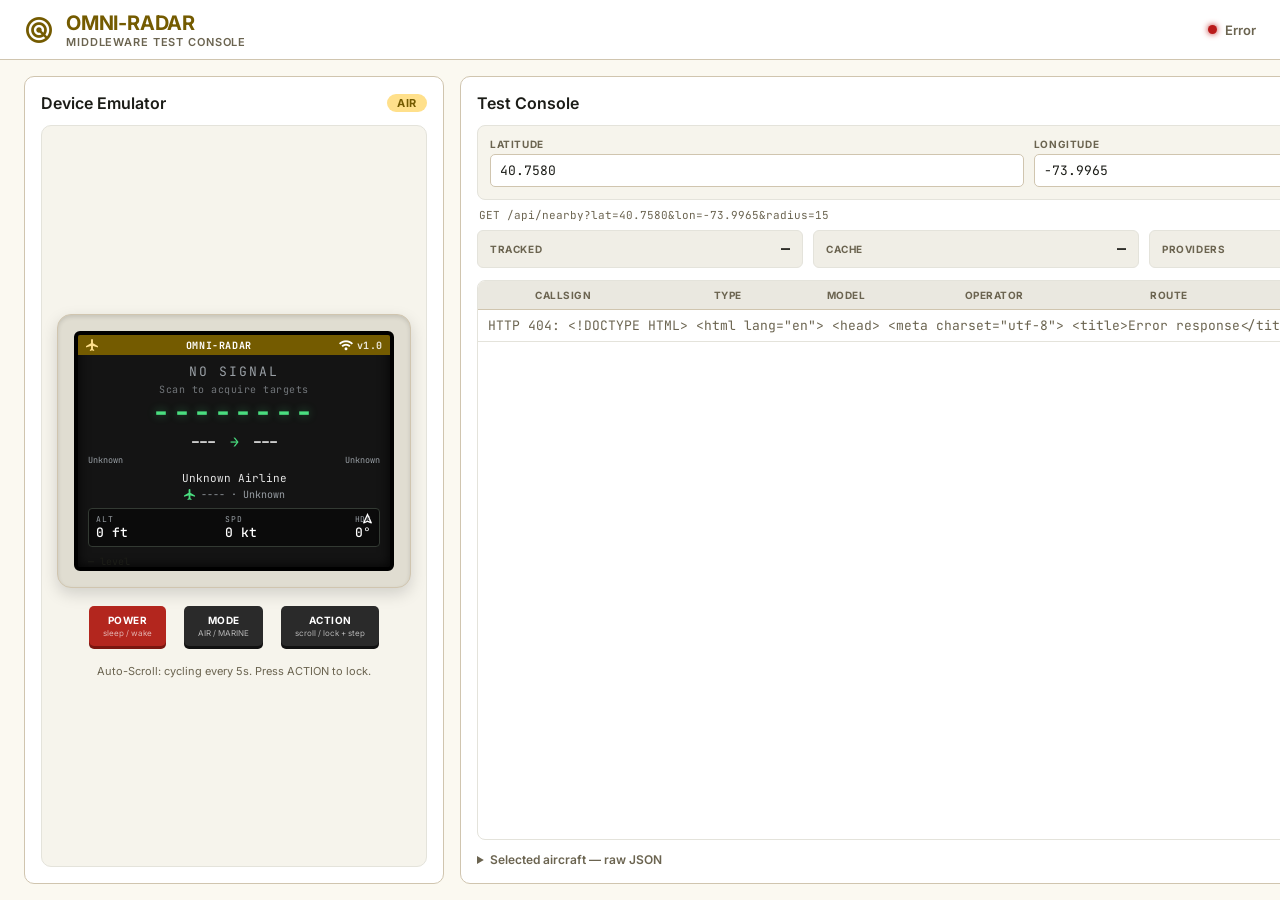
==== web/index.html @ ddadd993 "Initial commit: Local Traffic Radar middleware + web console Middleware (FastAPI): - OpenSky OAuth2 " ====
<!DOCTYPE html>
<html lang="en">
<head>
  <meta charset="utf-8" />
  <meta name="viewport" content="width=device-width, initial-scale=1.0" />
  <title>Omni-Radar Console</title>
  <link rel="preconnect" href="https://fonts.googleapis.com" />
  <link rel="preconnect" href="https://fonts.gstatic.com" crossorigin />
  <link href="https://fonts.googleapis.com/css2?family=Inter:wght@400;500;600;700&family=JetBrains+Mono:wght@400;500;700&display=swap" rel="stylesheet" />
  <link href="https://fonts.googleapis.com/css2?family=Material+Symbols+Outlined:opsz,wght,FILL,GRAD@20..48,100..700,0..1,-50..200&display=swap" rel="stylesheet" />
  <link rel="stylesheet" href="styles.css" />
</head>
<body>
  <header class="topbar">
    <div class="brand">
      <span class="material-symbols-outlined">radar</span>
      <div>
        <h1>OMNI-RADAR</h1>
        <p>Middleware Test Console</p>
      </div>
    </div>
    <div class="topbar-status" id="topStatus">
      <span class="dot dot-idle" id="connDot"></span>
      <span id="connText">Idle</span>
    </div>
  </header>

  <main class="workspace">
    <!-- LEFT: Device emulator -->
    <section class="panel device-panel">
      <div class="panel-head">
        <h2>Device Emulator</h2>
        <span class="pill" id="modePill">AIR</span>
      </div>

      <div class="device-stage">
        <div class="bezel">
          <!-- 320x240 LCD -->
          <div class="lcd" id="lcd">
            <div class="lcd-header">
              <span class="material-symbols-outlined lcd-mode-icon" id="lcdModeIcon">flight</span>
              <span class="lcd-title">OMNI-RADAR</span>
              <span class="lcd-wifi">
                <span class="material-symbols-outlined">wifi</span>
                <span class="lcd-ver">v1.0</span>
              </span>
            </div>

            <div class="lcd-body" id="lcdBody">
              <div class="lcd-empty" id="lcdEmpty">NO SIGNAL<br /><small>Scan to acquire targets</small></div>

              <div class="lcd-card" id="lcdCard" hidden>
                <div class="lcd-emergency" id="lcdEmergency" hidden>⚠ EMERGENCY</div>
                <div class="lcd-callsign" id="lcdCallsign">--------</div>
                <div class="lcd-route">
                  <span id="lcdOrigin">---</span>
                  <span class="arrow">→</span>
                  <span id="lcdDest">---</span>
                </div>
                <div class="lcd-route-names">
                  <span id="lcdOriginName">Unknown</span>
                  <span id="lcdDestName">Unknown</span>
                </div>

                <div class="lcd-airline" id="lcdAirline">Unknown Airline</div>
                <div class="lcd-model">
                  <span class="material-symbols-outlined" id="lcdTypeIcon">flight</span>
                  <span id="lcdModel">---- · Unknown</span>
                </div>

                <div class="lcd-telemetry">
                  <div><label>ALT</label><span id="lcdAlt">0 ft</span></div>
                  <div><label>SPD</label><span id="lcdSpd">0 kt</span></div>
                  <div class="lcd-hdg"><label>HDG</label><span id="lcdHdg">0°</span>
                    <span class="material-symbols-outlined hdg-arrow" id="lcdHdgArrow">navigation</span>
                  </div>
                </div>

                <div class="lcd-footer-row">
                  <span class="lcd-vspd" id="lcdVspd">— level</span>
                  <span class="lcd-badges" id="lcdBadges"></span>
                </div>
              </div>
            </div>

            <div class="lcd-footer">
              <span id="lcdIndex">0 / 0 TRACKED</span>
              <span class="lcd-mode-badge" id="lcdTrackMode">AUTO-CYCLING</span>
            </div>

            <div class="lcd-off" id="lcdOff" hidden></div>
          </div>
        </div>

        <div class="buttons">
          <button class="hw-btn hw-power" id="btnPower">
            <span>POWER</span><small>sleep / wake</small>
          </button>
          <button class="hw-btn" id="btnMode">
            <span>MODE</span><small>AIR / MARINE</small>
          </button>
          <button class="hw-btn" id="btnAction">
            <span>ACTION</span><small>scroll / lock + step</small>
          </button>
        </div>
        <p class="hint" id="actionHint">Auto-Scroll: cycling every 5s. Press ACTION to lock.</p>
      </div>
    </section>

    <!-- RIGHT: Test console -->
    <section class="panel console-panel">
      <div class="panel-head">
        <h2>Test Console</h2>
        <label class="live-toggle">
          <input type="checkbox" id="liveToggle" /> Auto-refresh 30s
        </label>
      </div>

      <div class="request-bar">
        <div class="field"><label>Latitude</label><input id="inLat" value="40.7580" /></div>
        <div class="field"><label>Longitude</label><input id="inLon" value="-73.9965" /></div>
        <div class="field small"><label>Radius (mi)</label><input id="inRadius" value="15" /></div>
        <button class="scan-btn" id="btnScan">
          <span class="material-symbols-outlined">radar</span> SCAN
        </button>
      </div>
      <div class="request-url" id="requestUrl">GET /api/nearby?lat=40.7580&lon=-73.9965&radius=15</div>

      <div class="status-strip">
        <div class="stat"><label>Tracked</label><span id="statTracked">—</span></div>
        <div class="stat"><label>Cache</label><span id="statCache">—</span></div>
        <div class="stat providers"><label>Providers</label>
          <span id="statProviders" class="provider-dots">—</span>
        </div>
        <div class="stat"><label>Updated</label><span id="statUpdated">—</span></div>
      </div>

      <div class="table-wrap">
        <table class="aircraft-table">
          <thead>
            <tr>
              <th></th><th>Callsign</th><th>Type</th><th>Model</th>
              <th>Operator</th><th>Route</th>
              <th class="num">Alt</th><th class="num">Spd</th><th class="num">V/S</th>
              <th>Class</th><th>Flag</th>
            </tr>
          </thead>
          <tbody id="aircraftBody">
            <tr class="empty-row"><td colspan="11">No data — press SCAN.</td></tr>
          </tbody>
        </table>
      </div>

      <details class="raw-json">
        <summary>Selected aircraft — raw JSON</summary>
        <pre id="rawJson">// select an aircraft</pre>
      </details>
    </section>
  </main>

  <script src="app.js"></script>
</body>
</html>
---- web/styles.css ----
/* ── Omni-Radar console — cream/gold chrome, dark green-phosphor LCD ── */
:root {
  --bg: #fbf9f1;
  --panel: #ffffff;
  --panel-low: #f6f4ec;
  --container: #f0eee6;
  --container-high: #eae8e0;
  --border: #d0c5af;
  --border-soft: #e4e3db;
  --text: #1b1c17;
  --text-muted: #6b6450;
  --primary: #745b00;
  --primary-bright: #b8860b;
  --gold: #ebc246;
  --gold-soft: #ffe08b;
  --error: #ba1a1a;
  --error-soft: #ffdad6;
  --ok: #16a34a;
  --warn: #ca8a04;

  /* operator class chips */
  --c-commercial: #2563eb;
  --c-cargo: #d97706;
  --c-private: #6b7280;
  --c-military: #4d7c0f;
  --c-government: #0d9488;
  --c-unknown: #9ca3af;

  /* LCD */
  --lcd-bg: #141414;
  --lcd-green: #4ade80;
  --lcd-dim: #9aa0a6;
  --lcd-line: #333a33;
}

* { box-sizing: border-box; }
html, body { margin: 0; height: 100%; }
body {
  background: var(--bg);
  color: var(--text);
  font-family: "Inter", system-ui, sans-serif;
  font-size: 14px;
  display: flex;
  flex-direction: column;
}
.material-symbols-outlined { font-variation-settings: "wght" 500, "opsz" 24; }

/* ── Top bar ── */
.topbar {
  height: 60px;
  display: flex;
  align-items: center;
  justify-content: space-between;
  padding: 0 24px;
  background: var(--panel);
  border-bottom: 1px solid var(--border);
}
.brand { display: flex; align-items: center; gap: 12px; }
.brand .material-symbols-outlined { color: var(--primary); font-size: 30px; }
.brand h1 { margin: 0; font-size: 20px; font-weight: 700; letter-spacing: -0.01em; color: var(--primary); }
.brand p { margin: 0; font-size: 11px; text-transform: uppercase; letter-spacing: 0.08em; color: var(--text-muted); font-weight: 600; }
.topbar-status { display: flex; align-items: center; gap: 8px; font-size: 13px; font-weight: 600; color: var(--text-muted); }

.dot { width: 9px; height: 9px; border-radius: 50%; display: inline-block; }
.dot-idle { background: var(--c-unknown); }
.dot-ok { background: var(--ok); box-shadow: 0 0 6px var(--ok); }
.dot-busy { background: var(--gold); box-shadow: 0 0 6px var(--gold); }
.dot-err { background: var(--error); box-shadow: 0 0 6px var(--error); }

/* ── Workspace ── */
.workspace {
  flex: 1;
  display: grid;
  grid-template-columns: minmax(420px, 40%) 1fr;
  gap: 16px;
  padding: 16px 24px;
  overflow: hidden;
}
.panel {
  background: var(--panel);
  border: 1px solid var(--border);
  border-radius: 10px;
  padding: 16px;
  display: flex;
  flex-direction: column;
  min-height: 0;
}
.panel-head { display: flex; align-items: center; justify-content: space-between; margin-bottom: 12px; }
.panel-head h2 { margin: 0; font-size: 16px; font-weight: 600; }
.pill { background: var(--gold-soft); color: var(--primary); padding: 2px 10px; border-radius: 999px; font-size: 11px; font-weight: 700; letter-spacing: 0.05em; }

/* ── Device emulator ── */
.device-stage { flex: 1; display: flex; flex-direction: column; align-items: center; justify-content: center; gap: 18px; background: var(--panel-low); border: 1px solid var(--border-soft); border-radius: 10px; padding: 24px; }
.bezel {
  background: #e0ddd1;
  padding: 16px;
  border-radius: 14px;
  border: 1px solid var(--border);
  box-shadow: inset 0 2px 4px rgba(0,0,0,.12), 0 6px 16px rgba(0,0,0,.15);
}
.lcd {
  position: relative;
  width: 320px; height: 240px;
  background: var(--lcd-bg);
  border: 4px solid #000;
  border-radius: 6px;
  overflow: hidden;
  display: flex; flex-direction: column;
  font-family: "JetBrains Mono", monospace;
  box-shadow: inset 0 0 12px rgba(0,0,0,.85);
}
.lcd-header {
  display: flex; align-items: center; justify-content: space-between;
  background: var(--primary); color: #fff;
  padding: 3px 7px; font-size: 10px; font-weight: 700; letter-spacing: 0.06em;
}
.lcd-header .material-symbols-outlined { font-size: 14px; }
.lcd-mode-icon { color: var(--gold-soft); }
.lcd-wifi { display: flex; align-items: center; gap: 4px; }
.lcd-ver { opacity: .85; }

.lcd-body { flex: 1; position: relative; padding: 8px 10px; display: flex; flex-direction: column; justify-content: center; }
.lcd-empty { text-align: center; color: var(--lcd-dim); font-size: 13px; letter-spacing: 0.15em; }
.lcd-empty small { font-size: 10px; letter-spacing: 0.05em; opacity: .7; }

.lcd-card { display: flex; flex-direction: column; gap: 3px; }
.lcd-emergency { background: var(--error); color: #fff; text-align: center; font-weight: 700; font-size: 11px; padding: 2px; border-radius: 3px; letter-spacing: 0.1em; }
.lcd-callsign { color: var(--lcd-green); font-size: 30px; font-weight: 700; text-align: center; letter-spacing: 0.08em; line-height: 1.05; text-shadow: 0 0 10px rgba(74,222,128,.45); }
.lcd-route { text-align: center; color: #fff; font-size: 15px; font-weight: 500; }
.lcd-route .arrow { color: var(--lcd-green); margin: 0 4px; }
.lcd-route-names { display: flex; justify-content: space-between; color: var(--lcd-dim); font-size: 8.5px; margin-top: -1px; }
.lcd-route-names span { max-width: 48%; white-space: nowrap; overflow: hidden; text-overflow: ellipsis; }

.lcd-airline { text-align: center; color: #e7e7e7; font-size: 11px; margin-top: 2px; }
.lcd-model { display: flex; align-items: center; justify-content: center; gap: 5px; color: var(--lcd-dim); font-size: 10px; }
.lcd-model .material-symbols-outlined { font-size: 13px; color: var(--lcd-green); }

.lcd-telemetry { display: flex; justify-content: space-between; gap: 6px; background: rgba(0,0,0,.45); border: 1px solid var(--lcd-line); border-radius: 4px; padding: 5px 7px; margin-top: 4px; }
.lcd-telemetry > div { display: flex; flex-direction: column; }
.lcd-telemetry label { color: var(--lcd-dim); font-size: 8px; letter-spacing: 0.1em; }
.lcd-telemetry span { color: #fff; font-size: 13px; font-weight: 500; }
.lcd-hdg { position: relative; }
.hdg-arrow { position: absolute; right: -2px; top: -2px; font-size: 13px; color: var(--lcd-green); }

.lcd-footer-row { display: flex; align-items: center; justify-content: space-between; margin-top: 4px; min-height: 16px; }
.lcd-vspd { font-size: 10px; font-weight: 500; }
.lcd-vspd.climb { color: var(--lcd-green); }
.lcd-vspd.descent { color: var(--gold); }
.lcd-vspd.level { color: var(--lcd-dim); }
.lcd-badges { display: flex; gap: 3px; }
.lcd-badges .chip { font-size: 8px; padding: 1px 5px; border-radius: 3px; font-weight: 700; color: #fff; letter-spacing: 0.04em; }

.lcd-footer { display: flex; align-items: center; justify-content: space-between; background: #222; color: #8a8a8a; padding: 3px 7px; font-size: 9px; border-top: 1px solid #444; }
.lcd-mode-badge { color: var(--lcd-green); font-weight: 700; }
.lcd-mode-badge.lock { color: var(--gold); }

.lcd-off { position: absolute; inset: 0; background: #050505; }
.lcd.alert { border-color: var(--error); box-shadow: inset 0 0 12px rgba(0,0,0,.85), 0 0 0 2px var(--error); }

/* ── Hardware buttons ── */
.buttons { display: flex; gap: 18px; }
.hw-btn {
  display: flex; flex-direction: column; align-items: center; gap: 2px;
  background: #2a2a2a; color: #fff; border: none;
  padding: 8px 14px; border-radius: 5px; cursor: pointer;
  box-shadow: 0 3px 0 #111; transition: all .08s;
  font-family: inherit;
}
.hw-btn span { font-size: 10px; font-weight: 700; letter-spacing: 0.05em; }
.hw-btn small { font-size: 8px; opacity: .65; }
.hw-btn:active { box-shadow: 0 0 0 #111; transform: translateY(3px); }
.hw-power { background: #b3261e; box-shadow: 0 3px 0 #7a160f; }
.hw-power:active { box-shadow: 0 0 0 #7a160f; }
.hw-btn.active { outline: 2px solid var(--gold); }
.hint { font-size: 11px; color: var(--text-muted); margin: 0; text-align: center; }

/* ── Request bar ── */
.request-bar { display: flex; gap: 10px; align-items: flex-end; background: var(--panel-low); border: 1px solid var(--border-soft); border-radius: 8px; padding: 12px; }
.field { flex: 1; display: flex; flex-direction: column; gap: 4px; }
.field.small { flex: 0 0 110px; }
.field label { font-size: 10px; text-transform: uppercase; letter-spacing: 0.06em; color: var(--text-muted); font-weight: 700; }
.field input { width: 100%; background: #fff; border: 1px solid var(--border); border-radius: 5px; padding: 7px 9px; font-family: "JetBrains Mono", monospace; font-size: 13px; color: var(--text); }
.field input:focus { outline: none; border-color: var(--primary); box-shadow: 0 0 0 2px rgba(116,91,0,.2); }
.scan-btn { display: flex; align-items: center; gap: 6px; background: var(--primary); color: #fff; border: none; border-radius: 5px; padding: 9px 18px; font-weight: 700; letter-spacing: 0.05em; cursor: pointer; height: 36px; }
.scan-btn:hover { background: var(--primary-bright); }
.scan-btn .material-symbols-outlined { font-size: 18px; }
.request-url { font-family: "JetBrains Mono", monospace; font-size: 11px; color: var(--text-muted); margin: 8px 2px; word-break: break-all; }

/* ── Status strip ── */
.status-strip { display: flex; gap: 10px; margin-bottom: 12px; }
.stat { flex: 1; display: flex; align-items: center; justify-content: space-between; background: var(--container); border: 1px solid var(--border-soft); border-radius: 6px; padding: 8px 12px; }
.stat label { font-size: 10px; text-transform: uppercase; letter-spacing: 0.06em; color: var(--text-muted); font-weight: 700; }
.stat span { font-family: "JetBrains Mono", monospace; font-weight: 700; font-size: 15px; }
.provider-dots { display: flex; gap: 6px; font-size: 11px; align-items: center; }
.provider-dots .pdot { display: inline-flex; align-items: center; gap: 3px; font-family: "Inter"; font-weight: 600; font-size: 11px; }

/* ── Aircraft table ── */
.table-wrap { flex: 1; border: 1px solid var(--border-soft); border-radius: 8px; overflow: auto; min-height: 0; }
.live-toggle { font-size: 12px; color: var(--text-muted); display: flex; align-items: center; gap: 6px; }
.aircraft-table { width: 100%; border-collapse: collapse; white-space: nowrap; }
.aircraft-table thead th {
  position: sticky; top: 0; background: var(--container-high);
  text-align: left; font-size: 10px; text-transform: uppercase; letter-spacing: 0.05em;
  color: var(--text-muted); font-weight: 700; padding: 8px 10px; border-bottom: 1px solid var(--border);
}
.aircraft-table th.num, .aircraft-table td.num { text-align: right; }
.aircraft-table tbody td { padding: 7px 10px; font-size: 13px; border-bottom: 1px solid var(--border-soft); font-family: "JetBrains Mono", monospace; }
.aircraft-table tbody tr { cursor: pointer; }
.aircraft-table tbody tr:hover { background: var(--panel-low); }
.aircraft-table tbody tr.selected { background: var(--gold-soft); }
.aircraft-table tbody tr.emergency { background: var(--error-soft); }
.aircraft-table tbody tr.emergency.selected { background: #ffc9c4; }
.aircraft-table tbody tr.grounded { opacity: .55; }
.aircraft-table .cs { font-weight: 700; color: var(--primary); font-family: "Inter"; }
.aircraft-table .ti .material-symbols-outlined { font-size: 18px; color: var(--text-muted); }
.empty-row td { text-align: center; color: var(--text-muted); padding: 24px; font-family: "Inter"; }
.vs-climb { color: var(--ok); }
.vs-descent { color: var(--warn); }
.vs-level { color: var(--text-muted); }

.chip { font-size: 10px; padding: 2px 7px; border-radius: 4px; font-weight: 700; color: #fff; font-family: "Inter"; letter-spacing: 0.03em; }
.chip-commercial { background: var(--c-commercial); }
.chip-cargo { background: var(--c-cargo); }
.chip-private { background: var(--c-private); }
.chip-military { background: var(--c-military); }
.chip-government { background: var(--c-government); }
.chip-unknown { background: var(--c-unknown); }
.flag { font-size: 10px; font-weight: 700; font-family: "Inter"; }
.flag-emergency { color: var(--error); }
.flag-special { color: var(--primary-bright); }

/* ── Raw JSON ── */
.raw-json { margin-top: 12px; }
.raw-json summary { cursor: pointer; font-size: 12px; font-weight: 600; color: var(--text-muted); }
.raw-json pre { background: var(--lcd-bg); color: #cfe9d8; font-family: "JetBrains Mono", monospace; font-size: 11px; padding: 12px; border-radius: 6px; overflow: auto; max-height: 220px; margin-top: 8px; }

@media (max-width: 1080px) {
  .workspace { grid-template-columns: 1fr; overflow: auto; }
}
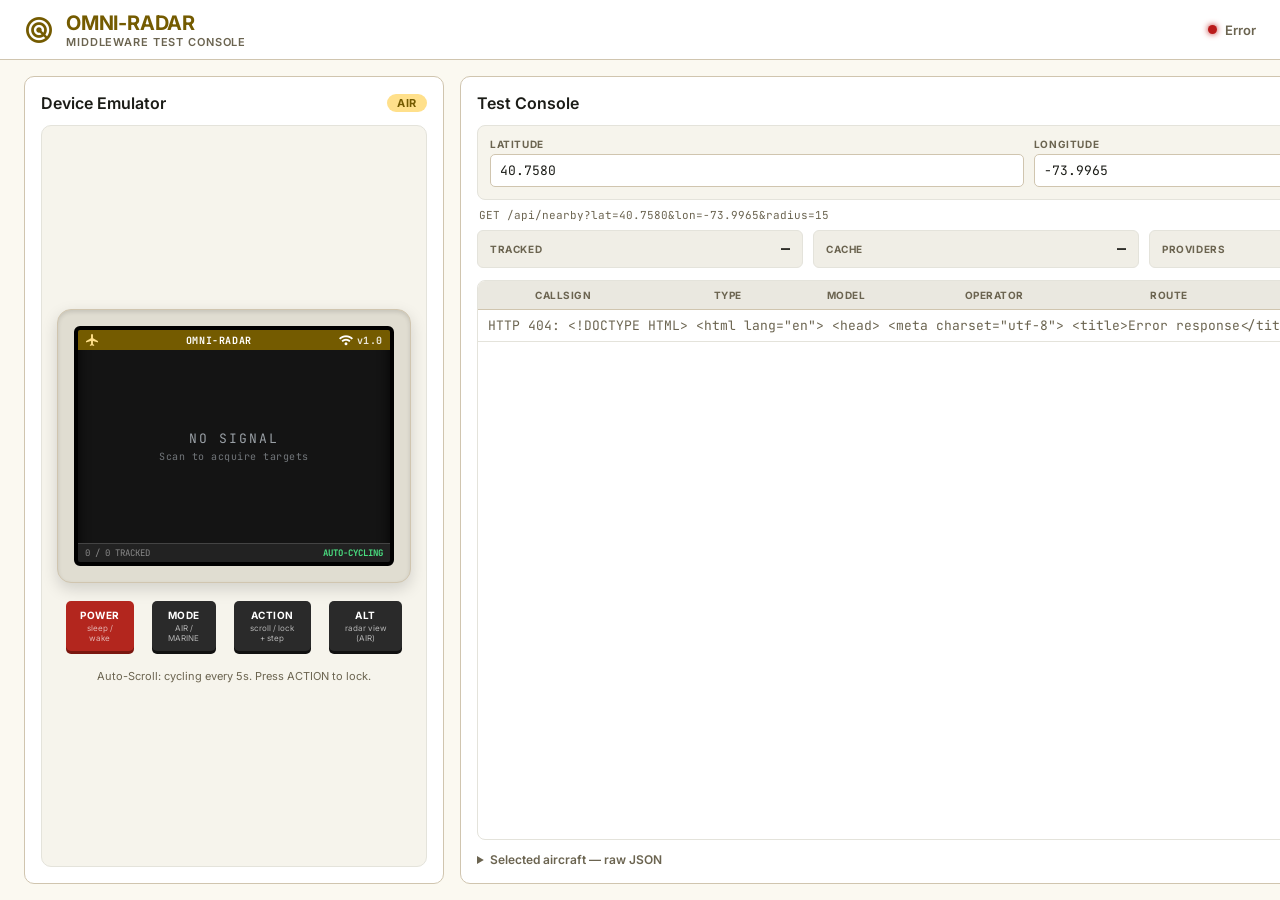
==== commit 0d14633d: "Add ALT radar view to web console + expose lat/lon in payload - Payload: add latitude/longitude (fro" ====
--- a/web/index.html
+++ b/web/index.html
@@ -48,6 +48,25 @@
 
             <div class="lcd-body" id="lcdBody">
               <div class="lcd-empty" id="lcdEmpty">NO SIGNAL<br /><small>Scan to acquire targets</small></div>
+
+              <div class="lcd-radar" id="lcdRadar" hidden>
+                <div class="radar-scope">
+                  <div class="radar-ring outer"></div>
+                  <div class="radar-ring mid"></div>
+                  <div class="radar-cross h"></div>
+                  <div class="radar-cross v"></div>
+                  <span class="radar-lbl rn">N</span>
+                  <span class="radar-lbl re">E</span>
+                  <span class="radar-lbl rs">S</span>
+                  <span class="radar-lbl rw">W</span>
+                  <span class="radar-range" id="radarRange">15 mi</span>
+                  <div class="radar-user"><span class="material-symbols-outlined">person_pin_circle</span></div>
+                  <div class="radar-plane" id="radarPlane" hidden>
+                    <span class="material-symbols-outlined plane-glyph" id="radarPlaneIcon">flight</span>
+                  </div>
+                  <div class="radar-plane-info" id="radarPlaneInfo" hidden></div>
+                </div>
+              </div>
 
               <div class="lcd-card" id="lcdCard" hidden>
                 <div class="lcd-emergency" id="lcdEmergency" hidden>⚠ EMERGENCY</div>
@@ -101,6 +120,9 @@
           </button>
           <button class="hw-btn" id="btnAction">
             <span>ACTION</span><small>scroll / lock + step</small>
+          </button>
+          <button class="hw-btn" id="btnAlt">
+            <span>ALT</span><small>radar view (AIR)</small>
           </button>
         </div>
         <p class="hint" id="actionHint">Auto-Scroll: cycling every 5s. Press ACTION to lock.</p>
--- a/web/styles.css
+++ b/web/styles.css
@@ -34,6 +34,7 @@
 }
 
 * { box-sizing: border-box; }
+[hidden] { display: none !important; }
 html, body { margin: 0; height: 100%; }
 body {
   background: var(--bg);
@@ -156,6 +157,28 @@
 
 .lcd-off { position: absolute; inset: 0; background: #050505; }
 .lcd.alert { border-color: var(--error); box-shadow: inset 0 0 12px rgba(0,0,0,.85), 0 0 0 2px var(--error); }
+
+/* ── Radar view ── */
+.lcd-radar { position: absolute; inset: 0; display: flex; align-items: center; justify-content: center; }
+.radar-scope { position: relative; width: 168px; height: 168px; }
+.radar-ring { position: absolute; border-radius: 50%; border: 1px solid var(--lcd-line); }
+.radar-ring.outer { inset: 0; border-color: rgba(74,222,128,.4); }
+.radar-ring.mid { inset: 25%; }
+.radar-cross { position: absolute; background: var(--lcd-line); }
+.radar-cross.h { left: 0; right: 0; top: 50%; height: 1px; }
+.radar-cross.v { top: 0; bottom: 0; left: 50%; width: 1px; }
+.radar-lbl { position: absolute; color: var(--lcd-dim); font-size: 9px; font-weight: 700; transform: translate(-50%, -50%); }
+.radar-lbl.rn { left: 50%; top: -2px; color: var(--lcd-green); }
+.radar-lbl.rs { left: 50%; top: calc(100% + 2px); }
+.radar-lbl.re { left: calc(100% + 4px); top: 50%; }
+.radar-lbl.rw { left: -4px; top: 50%; }
+.radar-range { position: absolute; right: 2px; bottom: -2px; transform: translateY(100%); color: var(--lcd-dim); font-size: 8px; }
+.radar-user { position: absolute; left: 50%; top: 50%; transform: translate(-50%, -50%); color: #fff; }
+.radar-user .material-symbols-outlined { font-size: 18px; }
+.radar-plane { position: absolute; transform: translate(-50%, -50%); }
+.radar-plane .plane-glyph { font-size: 16px; color: var(--lcd-green); text-shadow: 0 0 6px rgba(74,222,128,.6); display: block; }
+.radar-plane-info { position: absolute; color: #fff; font-size: 8px; line-height: 1.15; white-space: nowrap; text-shadow: 0 0 3px #000; pointer-events: none; }
+.radar-plane-info b { color: var(--lcd-green); font-weight: 700; }
 
 /* ── Hardware buttons ── */
 .buttons { display: flex; gap: 18px; }
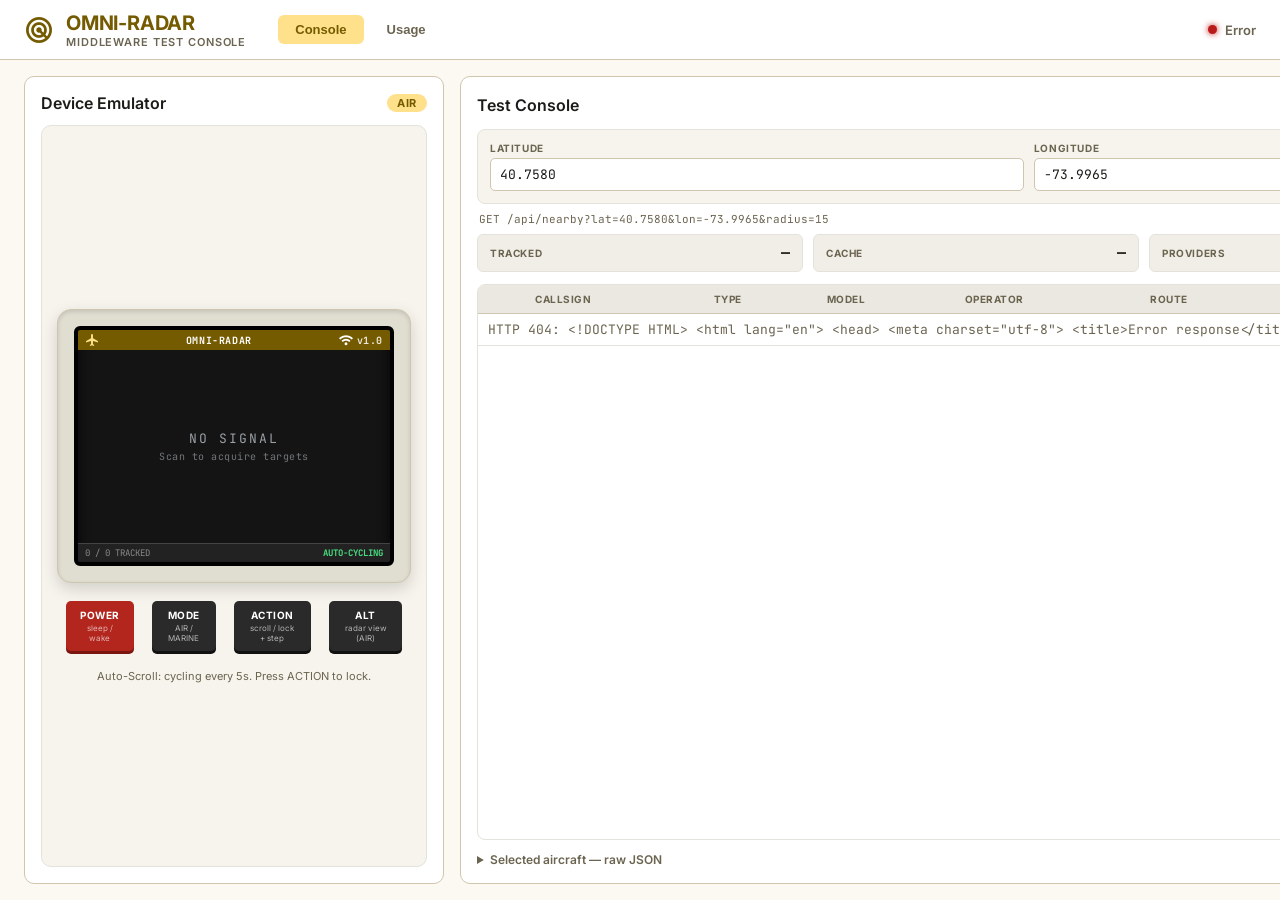
==== commit c739467b: "Add usage metrics, OpenSky credit tracking + adaptive polling, DevGuide Metrics & monitoring: - New " ====
--- a/web/index.html
+++ b/web/index.html
@@ -19,13 +19,17 @@
         <p>Middleware Test Console</p>
       </div>
     </div>
+    <div class="topbar-nav">
+      <button class="nav-btn active" id="navConsole">Console</button>
+      <button class="nav-btn" id="navUsage">Usage</button>
+    </div>
     <div class="topbar-status" id="topStatus">
       <span class="dot dot-idle" id="connDot"></span>
       <span id="connText">Idle</span>
     </div>
   </header>
 
-  <main class="workspace">
+  <main class="workspace" id="consoleView">
     <!-- LEFT: Device emulator -->
     <section class="panel device-panel">
       <div class="panel-head">
@@ -133,9 +137,11 @@
     <section class="panel console-panel">
       <div class="panel-head">
         <h2>Test Console</h2>
-        <label class="live-toggle">
-          <input type="checkbox" id="liveToggle" /> Auto-refresh 30s
-        </label>
+        <div class="live-controls">
+          <label class="live-toggle"><input type="checkbox" id="liveToggle" /> Live</label>
+          <span class="poll-field">every <input id="pollInterval" type="number" min="5" value="30" /> s</span>
+          <span id="pollInfo" class="poll-info"></span>
+        </div>
       </div>
 
       <div class="request-bar">
@@ -180,6 +186,73 @@
     </section>
   </main>
 
+  <!-- USAGE VIEW -->
+  <main class="usage-view" id="usageView" hidden>
+    <div class="usage-head">
+      <div>
+        <h2>API Usage &amp; Local Savings</h2>
+        <p class="usage-sub">Session counters since startup / last reset. <span id="usageUptime"></span></p>
+        <p class="usage-sub" id="recPoll"></p>
+      </div>
+      <div class="usage-actions">
+        <label class="live-toggle"><input type="checkbox" id="usageLive" checked /> Auto-refresh 5s</label>
+        <button class="ghost-btn" id="btnUsageRefresh"><span class="material-symbols-outlined">refresh</span> Refresh</button>
+        <button class="ghost-btn danger" id="btnUsageReset"><span class="material-symbols-outlined">restart_alt</span> Reset</button>
+      </div>
+    </div>
+
+    <!-- Headline cards -->
+    <div class="headline-cards">
+      <div class="hcard">
+        <label>External API calls</label>
+        <span class="big" id="hExternal">0</span>
+        <small>OpenSky + adsbdb + FlightAware</small>
+      </div>
+      <div class="hcard good">
+        <label>Calls avoided locally</label>
+        <span class="big" id="hAvoided">0</span>
+        <small id="hAvoidedDetail">cache + filtering</small>
+      </div>
+      <div class="hcard accent">
+        <label>Served locally</label>
+        <span class="big" id="hRatio">—</span>
+        <small>of all route lookups</small>
+      </div>
+      <div class="hcard warn">
+        <label>FlightAware calls</label>
+        <span class="big" id="hFa">0</span>
+        <small>free tier ≈ 20k/mo</small>
+      </div>
+    </div>
+
+    <div class="usage-grid">
+      <!-- External providers -->
+      <section class="panel">
+        <div class="panel-head"><h3>External providers (cost)</h3></div>
+        <table class="usage-table">
+          <thead><tr><th>Provider</th><th class="num">Requests</th><th class="num">Found</th><th class="num">Not found</th><th class="num">429</th><th class="num">Errors</th></tr></thead>
+          <tbody id="providerRows"></tbody>
+        </table>
+        <p class="usage-note" id="openskyNote"></p>
+        <p class="usage-note" id="openskyCredits"></p>
+      </section>
+
+      <!-- Local savings -->
+      <section class="panel">
+        <div class="panel-head"><h3>Served locally (free)</h3></div>
+        <ul class="savings-list" id="savingsList"></ul>
+      </section>
+    </div>
+
+    <section class="panel usage-bars">
+      <div class="panel-head"><h3>Route lookups: made vs. avoided</h3></div>
+      <div class="bar-row"><label>Cache hits</label><div class="bar"><span id="barCache"></span></div><b id="numCache">0</b></div>
+      <div class="bar-row"><label>Filtered (grounded)</label><div class="bar"><span id="barFiltered"></span></div><b id="numFiltered">0</b></div>
+      <div class="bar-row"><label>Provider calls</label><div class="bar"><span class="bar-cost" id="barCalls"></span></div><b id="numCalls">0</b></div>
+      <p class="usage-note">Each cache hit and each filtered plane is one route lookup we did <em>not</em> send to a provider.</p>
+    </section>
+  </main>
+
   <script src="app.js"></script>
 </body>
 </html>
--- a/web/styles.css
+++ b/web/styles.css
@@ -220,6 +220,10 @@
 /* ── Aircraft table ── */
 .table-wrap { flex: 1; border: 1px solid var(--border-soft); border-radius: 8px; overflow: auto; min-height: 0; }
 .live-toggle { font-size: 12px; color: var(--text-muted); display: flex; align-items: center; gap: 6px; }
+.live-controls { display: flex; align-items: center; gap: 10px; }
+.poll-field { font-size: 12px; color: var(--text-muted); display: flex; align-items: center; gap: 4px; }
+.poll-field input { width: 52px; background: #fff; border: 1px solid var(--border); border-radius: 4px; padding: 3px 6px; font-family: "JetBrains Mono", monospace; font-size: 12px; }
+.poll-info { font-size: 11px; color: var(--primary-bright); font-weight: 600; }
 .aircraft-table { width: 100%; border-collapse: collapse; white-space: nowrap; }
 .aircraft-table thead th {
   position: sticky; top: 0; background: var(--container-high);
@@ -260,3 +264,52 @@
 @media (max-width: 1080px) {
   .workspace { grid-template-columns: 1fr; overflow: auto; }
 }
+
+/* ── Top-bar nav tabs ── */
+.topbar-nav { display: flex; gap: 6px; margin-left: 32px; flex: 1; }
+.nav-btn { background: transparent; border: 1px solid transparent; color: var(--text-muted); font-weight: 600; font-size: 13px; padding: 6px 16px; border-radius: 6px; cursor: pointer; }
+.nav-btn:hover { background: var(--panel-low); }
+.nav-btn.active { background: var(--gold-soft); color: var(--primary); }
+
+/* ── Usage view ── */
+.usage-view { flex: 1; padding: 20px 24px; overflow: auto; }
+.usage-head { display: flex; align-items: flex-start; justify-content: space-between; margin-bottom: 16px; }
+.usage-head h2 { margin: 0; font-size: 20px; }
+.usage-sub { margin: 4px 0 0; font-size: 12px; color: var(--text-muted); }
+.usage-actions { display: flex; align-items: center; gap: 10px; }
+.ghost-btn { display: inline-flex; align-items: center; gap: 5px; background: var(--panel); border: 1px solid var(--border); color: var(--text); padding: 7px 12px; border-radius: 6px; cursor: pointer; font-weight: 600; font-size: 12px; }
+.ghost-btn:hover { background: var(--panel-low); }
+.ghost-btn.danger { color: var(--error); border-color: var(--error-soft); }
+.ghost-btn .material-symbols-outlined { font-size: 16px; }
+
+.headline-cards { display: grid; grid-template-columns: repeat(4, 1fr); gap: 14px; margin-bottom: 16px; }
+.hcard { background: var(--panel); border: 1px solid var(--border); border-radius: 10px; padding: 16px; display: flex; flex-direction: column; gap: 4px; }
+.hcard label { font-size: 11px; text-transform: uppercase; letter-spacing: 0.06em; color: var(--text-muted); font-weight: 700; }
+.hcard .big { font-family: "JetBrains Mono", monospace; font-size: 34px; font-weight: 700; line-height: 1; }
+.hcard small { font-size: 11px; color: var(--text-muted); }
+.hcard.good { border-color: #bfe6cf; } .hcard.good .big { color: var(--ok); }
+.hcard.accent { border-color: var(--gold); } .hcard.accent .big { color: var(--primary-bright); }
+.hcard.warn { border-color: #f3d28a; } .hcard.warn .big { color: var(--warn); }
+
+.usage-grid { display: grid; grid-template-columns: 1.3fr 1fr; gap: 16px; margin-bottom: 16px; }
+.usage-grid .panel, .usage-bars { padding: 16px; }
+.usage-grid h3, .usage-bars h3 { margin: 0; font-size: 14px; }
+.usage-table { width: 100%; border-collapse: collapse; }
+.usage-table th { text-align: left; font-size: 10px; text-transform: uppercase; letter-spacing: 0.05em; color: var(--text-muted); padding: 6px 8px; border-bottom: 1px solid var(--border); }
+.usage-table th.num, .usage-table td.num { text-align: right; }
+.usage-table td { padding: 8px; font-family: "JetBrains Mono", monospace; font-size: 13px; border-bottom: 1px solid var(--border-soft); }
+.usage-table td.prov { font-family: "Inter"; font-weight: 600; }
+.usage-note { font-size: 11px; color: var(--text-muted); margin: 10px 2px 0; }
+
+.savings-list { list-style: none; margin: 0; padding: 0; display: flex; flex-direction: column; gap: 2px; }
+.savings-list li { display: flex; align-items: center; justify-content: space-between; padding: 9px 6px; border-bottom: 1px solid var(--border-soft); font-size: 13px; }
+.savings-list li .material-symbols-outlined { font-size: 17px; color: var(--ok); vertical-align: middle; margin-right: 7px; }
+.savings-list li b { font-family: "JetBrains Mono", monospace; font-size: 15px; }
+
+.usage-bars { background: var(--panel); border: 1px solid var(--border); border-radius: 10px; }
+.bar-row { display: grid; grid-template-columns: 150px 1fr 60px; align-items: center; gap: 12px; margin: 10px 0; }
+.bar-row label { font-size: 12px; color: var(--text-muted); }
+.bar { background: var(--container); border-radius: 5px; height: 16px; overflow: hidden; }
+.bar span { display: block; height: 100%; background: var(--ok); width: 0; transition: width .3s; }
+.bar span.bar-cost { background: var(--warn); }
+.bar-row b { font-family: "JetBrains Mono", monospace; text-align: right; font-size: 13px; }
